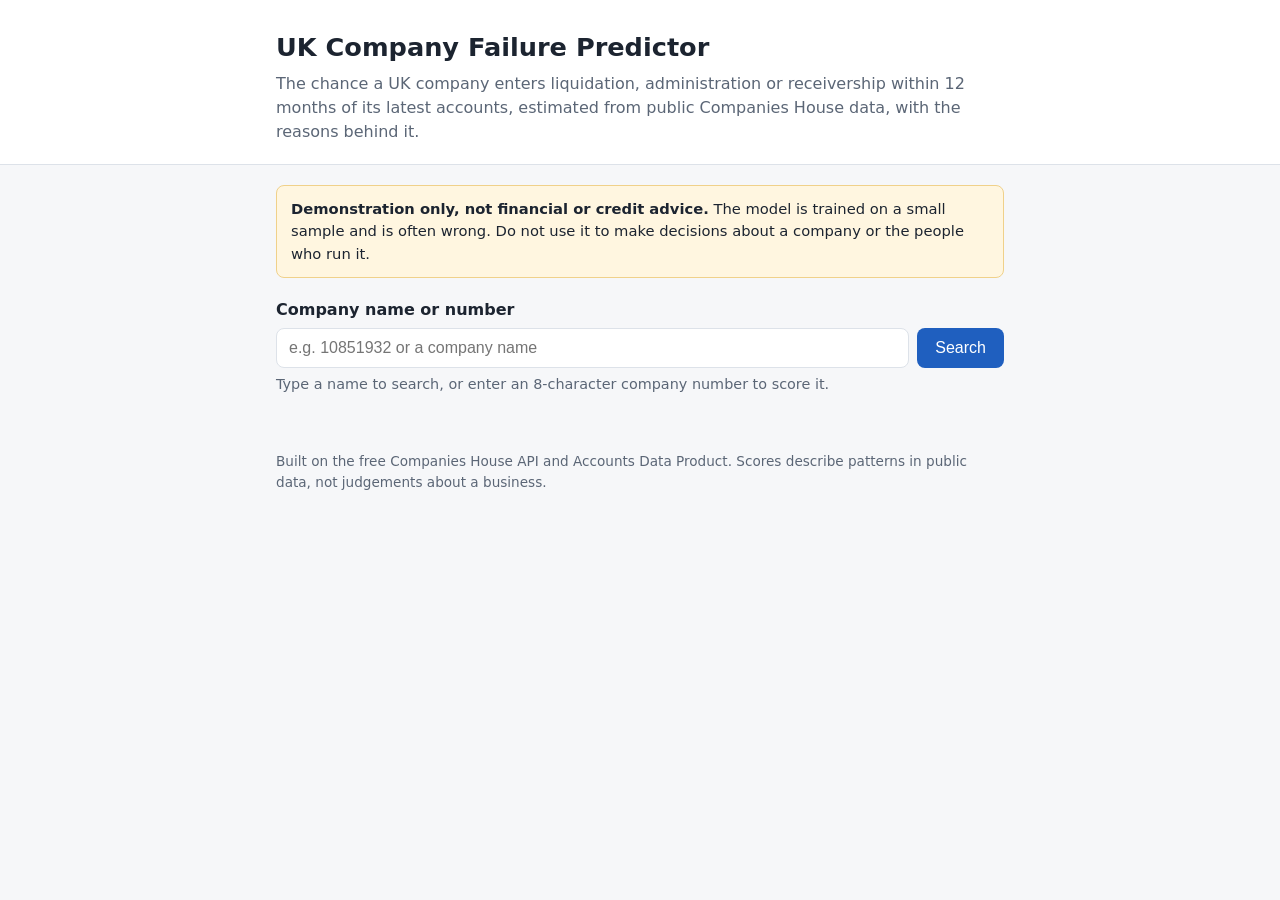
==== app/index.html @ 0eeb5581 "Phase 5: live scoring API, web page and Docker - Score any company live: latest accounts filing, its" ====
<!doctype html>
<html lang="en">
<head>
  <meta charset="utf-8">
  <meta name="viewport" content="width=device-width, initial-scale=1">
  <title>Company Failure Predictor</title>
  <link rel="stylesheet" href="styles.css">
</head>
<body>
  <header class="masthead">
    <div class="wrap">
      <h1>UK Company Failure Predictor</h1>
      <p class="lede">
        The chance a UK company enters liquidation, administration or receivership within
        12 months of its latest accounts, estimated from public Companies House data, with the
        reasons behind it.
      </p>
    </div>
  </header>

  <main class="wrap">
    <div class="disclaimer" role="note">
      <strong>Demonstration only, not financial or credit advice.</strong>
      The model is trained on a small sample and is often wrong. Do not use it to make
      decisions about a company or the people who run it.
    </div>

    <form id="search-form" class="search" autocomplete="off">
      <label for="q">Company name or number</label>
      <div class="search-row">
        <input id="q" name="q" type="search" placeholder="e.g. 10851932 or a company name"
               aria-describedby="hint" required minlength="2">
        <button type="submit">Search</button>
      </div>
      <p id="hint" class="hint">Type a name to search, or enter an 8-character company number to score it.</p>
    </form>

    <ul id="results" class="results" hidden aria-label="Search results"></ul>
    <p id="status" class="status" aria-live="polite"></p>

    <article id="card" class="card" hidden>
      <header class="card-head">
        <div>
          <h2 id="company-name"></h2>
          <p id="company-meta" class="meta"></p>
        </div>
        <span id="band" class="band"></span>
      </header>

      <p id="message" class="message" hidden></p>

      <section id="score" class="score" hidden>
        <figure class="gauge" aria-labelledby="gauge-caption">
          <svg viewBox="0 0 200 120" role="img" aria-hidden="true">
            <path class="gauge-track" d="M 20 100 A 80 80 0 0 1 180 100"/>
            <path id="gauge-fill" class="gauge-fill" d="M 20 100 A 80 80 0 0 1 180 100"
                  pathLength="100" stroke-dasharray="0 100"/>
          </svg>
          <div class="gauge-value"><span id="percentile"></span><small>percentile</small></div>
          <figcaption id="gauge-caption" class="gauge-caption"></figcaption>
        </figure>
        <div class="score-text">
          <p class="probability"><span id="probability"></span> chance of insolvency</p>
          <p id="window" class="meta"></p>
          <p id="relative" class="relative"></p>
        </div>
      </section>

      <section id="reasons-block" hidden>
        <h3>Top reasons</h3>
        <ol id="reasons" class="reasons"></ol>
      </section>

      <ul id="warnings" class="warnings" hidden></ul>

      <section>
        <h3>Companies House records</h3>
        <ul id="links" class="links"></ul>
      </section>
      <p id="model-info" class="meta small"></p>
    </article>
  </main>

  <footer class="wrap footer">
    <p>
      Built on the free Companies House API and Accounts Data Product.
      Scores describe patterns in public data, not judgements about a business.
    </p>
  </footer>
  <script src="app.js"></script>
</body>
</html>
---- app/styles.css ----
:root {
  --bg: #f6f7f9;
  --surface: #ffffff;
  --text: #1c2430;
  --muted: #5b6676;
  --border: #dde2e9;
  --accent: #1f5fbf;
  --typical: #2f8f5b;
  --elevated: #c98a12;
  --high: #c0392b;
  --warn-bg: #fff6e0;
  --warn-border: #f0d18a;
  font-family: system-ui, -apple-system, "Segoe UI", Roboto, sans-serif;
  color: var(--text);
  background: var(--bg);
}

@media (prefers-color-scheme: dark) {
  :root {
    --bg: #12161c;
    --surface: #1b212a;
    --text: #e6ebf1;
    --muted: #9aa6b5;
    --border: #2c3542;
    --accent: #6ea4ff;
    --warn-bg: #2b2414;
    --warn-border: #6b5521;
  }
}

* { box-sizing: border-box; }
/* `display: flex` etc. below would otherwise override the hidden attribute. */
[hidden] { display: none !important; }
body { margin: 0; line-height: 1.5; background: var(--bg); }
.wrap { max-width: 760px; margin: 0 auto; padding: 0 16px; }

.masthead { background: var(--surface); border-bottom: 1px solid var(--border); padding: 28px 0 20px; }
.masthead h1 { margin: 0 0 6px; font-size: 1.6rem; }
.lede { margin: 0; color: var(--muted); }

.disclaimer {
  margin: 20px 0; padding: 12px 14px; border-radius: 8px;
  background: var(--warn-bg); border: 1px solid var(--warn-border); font-size: 0.92rem;
}

.search label { display: block; font-weight: 600; margin-bottom: 6px; }
.search-row { display: flex; gap: 8px; }
.search input {
  flex: 1; min-width: 0; padding: 10px 12px; font-size: 1rem; border-radius: 8px;
  border: 1px solid var(--border); background: var(--surface); color: var(--text);
}
.search button {
  padding: 10px 18px; font-size: 1rem; border: 0; border-radius: 8px;
  background: var(--accent); color: #fff; cursor: pointer;
}
.hint, .meta { color: var(--muted); font-size: 0.9rem; margin: 6px 0 0; }
.small { font-size: 0.8rem; }
.status { min-height: 1.5em; color: var(--muted); }

.results { list-style: none; padding: 0; margin: 12px 0; border: 1px solid var(--border); border-radius: 8px; overflow: hidden; }
.results li + li { border-top: 1px solid var(--border); }
.result {
  width: 100%; text-align: left; padding: 10px 14px; border: 0; cursor: pointer;
  background: var(--surface); color: var(--text); display: flex; flex-direction: column;
}
.result:hover, .result:focus-visible { background: var(--bg); }
.result-name { font-weight: 600; }
.result-meta { color: var(--muted); font-size: 0.85rem; }

.card {
  margin: 16px 0 32px; padding: 20px; border-radius: 12px;
  background: var(--surface); border: 1px solid var(--border);
}
.card-head { display: flex; justify-content: space-between; gap: 12px; align-items: flex-start; }
.card h2 { margin: 0; font-size: 1.3rem; }
.card h3 { font-size: 1rem; margin: 20px 0 8px; }
.band { padding: 4px 10px; border-radius: 999px; font-size: 0.85rem; font-weight: 600; color: #fff; white-space: nowrap; }
.band-typical { background: var(--typical); }
.band-elevated { background: var(--elevated); }
.band-high { background: var(--high); }
.message { padding: 12px 14px; border-radius: 8px; background: var(--bg); border: 1px solid var(--border); }

.score { display: flex; gap: 24px; align-items: center; flex-wrap: wrap; margin-top: 12px; }
.gauge { position: relative; width: 200px; margin: 0; }
.gauge svg { width: 100%; display: block; }
.gauge-track, .gauge-fill { fill: none; stroke-width: 16; stroke-linecap: round; }
.gauge-track { stroke: var(--border); }
.gauge-fill { stroke: var(--typical); transition: stroke-dasharray 0.6s ease; }
.fill-elevated { stroke: var(--elevated); }
.fill-high { stroke: var(--high); }
.gauge-value { position: absolute; left: 0; right: 0; top: 52px; text-align: center; }
.gauge-value span { display: block; font-size: 2rem; font-weight: 700; line-height: 1; }
.gauge-value small { color: var(--muted); }
.gauge-caption { text-align: center; color: var(--muted); font-size: 0.85rem; }
.score-text { flex: 1; min-width: 220px; }
.probability { font-size: 1.15rem; margin: 0; }
.probability span { font-size: 1.8rem; font-weight: 700; }
.relative { margin: 8px 0 0; font-weight: 600; }

.reasons { padding-left: 0; list-style: none; margin: 0; }
.reason { display: flex; gap: 10px; padding: 8px 0; border-bottom: 1px solid var(--border); }
.reason-icon { font-size: 0.8rem; padding-top: 3px; }
.reason-raises .reason-icon { color: var(--high); }
.reason-lowers .reason-icon { color: var(--typical); }

.warnings { margin: 16px 0 0; padding: 10px 14px 10px 30px; background: var(--warn-bg); border: 1px solid var(--warn-border); border-radius: 8px; }
.links { padding-left: 18px; margin: 0; }
.links a { color: var(--accent); }
.footer { color: var(--muted); font-size: 0.85rem; padding-bottom: 32px; }

@media (max-width: 520px) {
  .card-head { flex-direction: column; }
  .score { justify-content: center; }
}
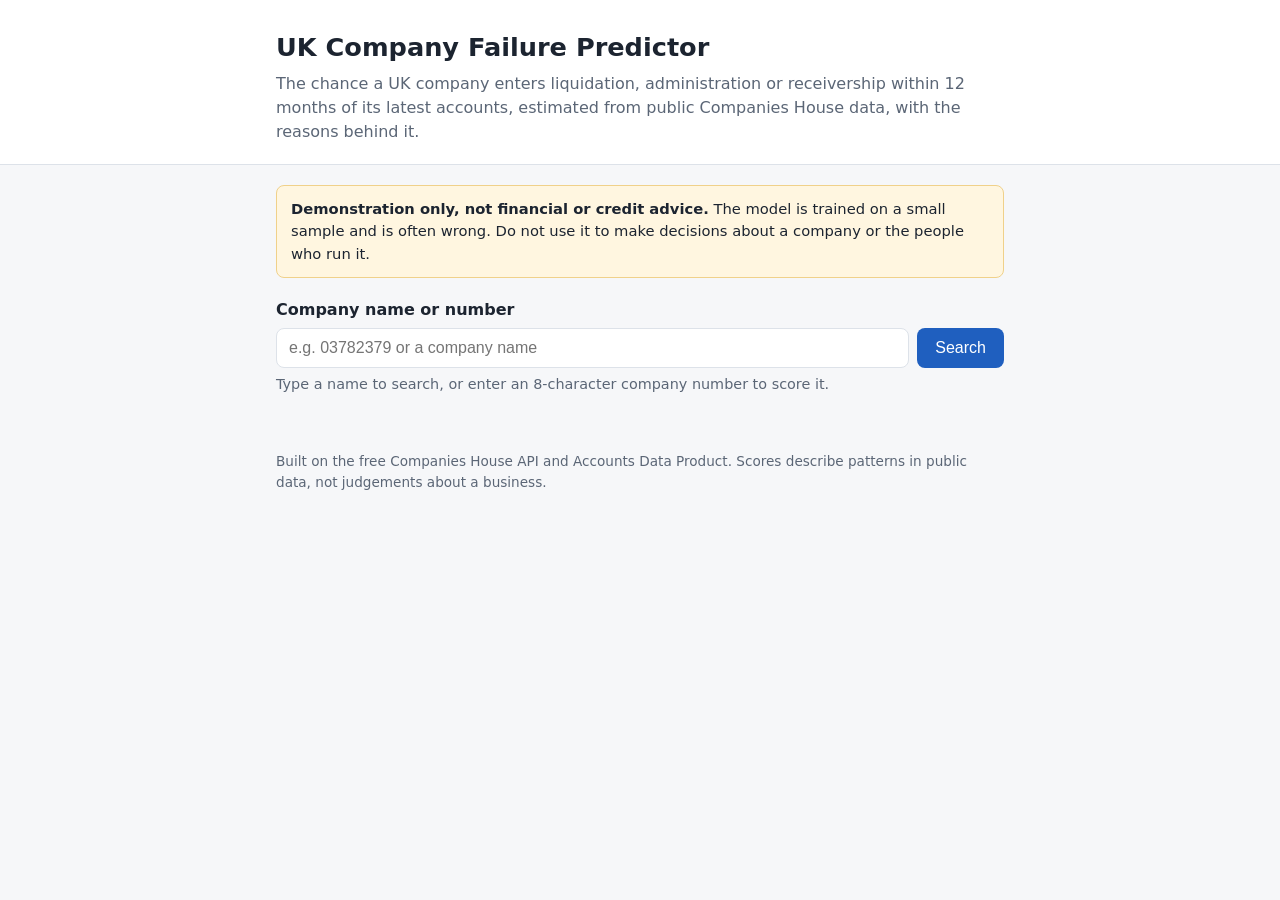
==== commit 31df09e9: "Phase 6: drift check, data fixes it uncovered, README and model card - Drift check (PSI per feature," ====
--- a/app/index.html
+++ b/app/index.html
@@ -28,7 +28,7 @@
     <form id="search-form" class="search" autocomplete="off">
       <label for="q">Company name or number</label>
       <div class="search-row">
-        <input id="q" name="q" type="search" placeholder="e.g. 10851932 or a company name"
+        <input id="q" name="q" type="search" placeholder="e.g. 03782379 or a company name"
                aria-describedby="hint" required minlength="2">
         <button type="submit">Search</button>
       </div>
